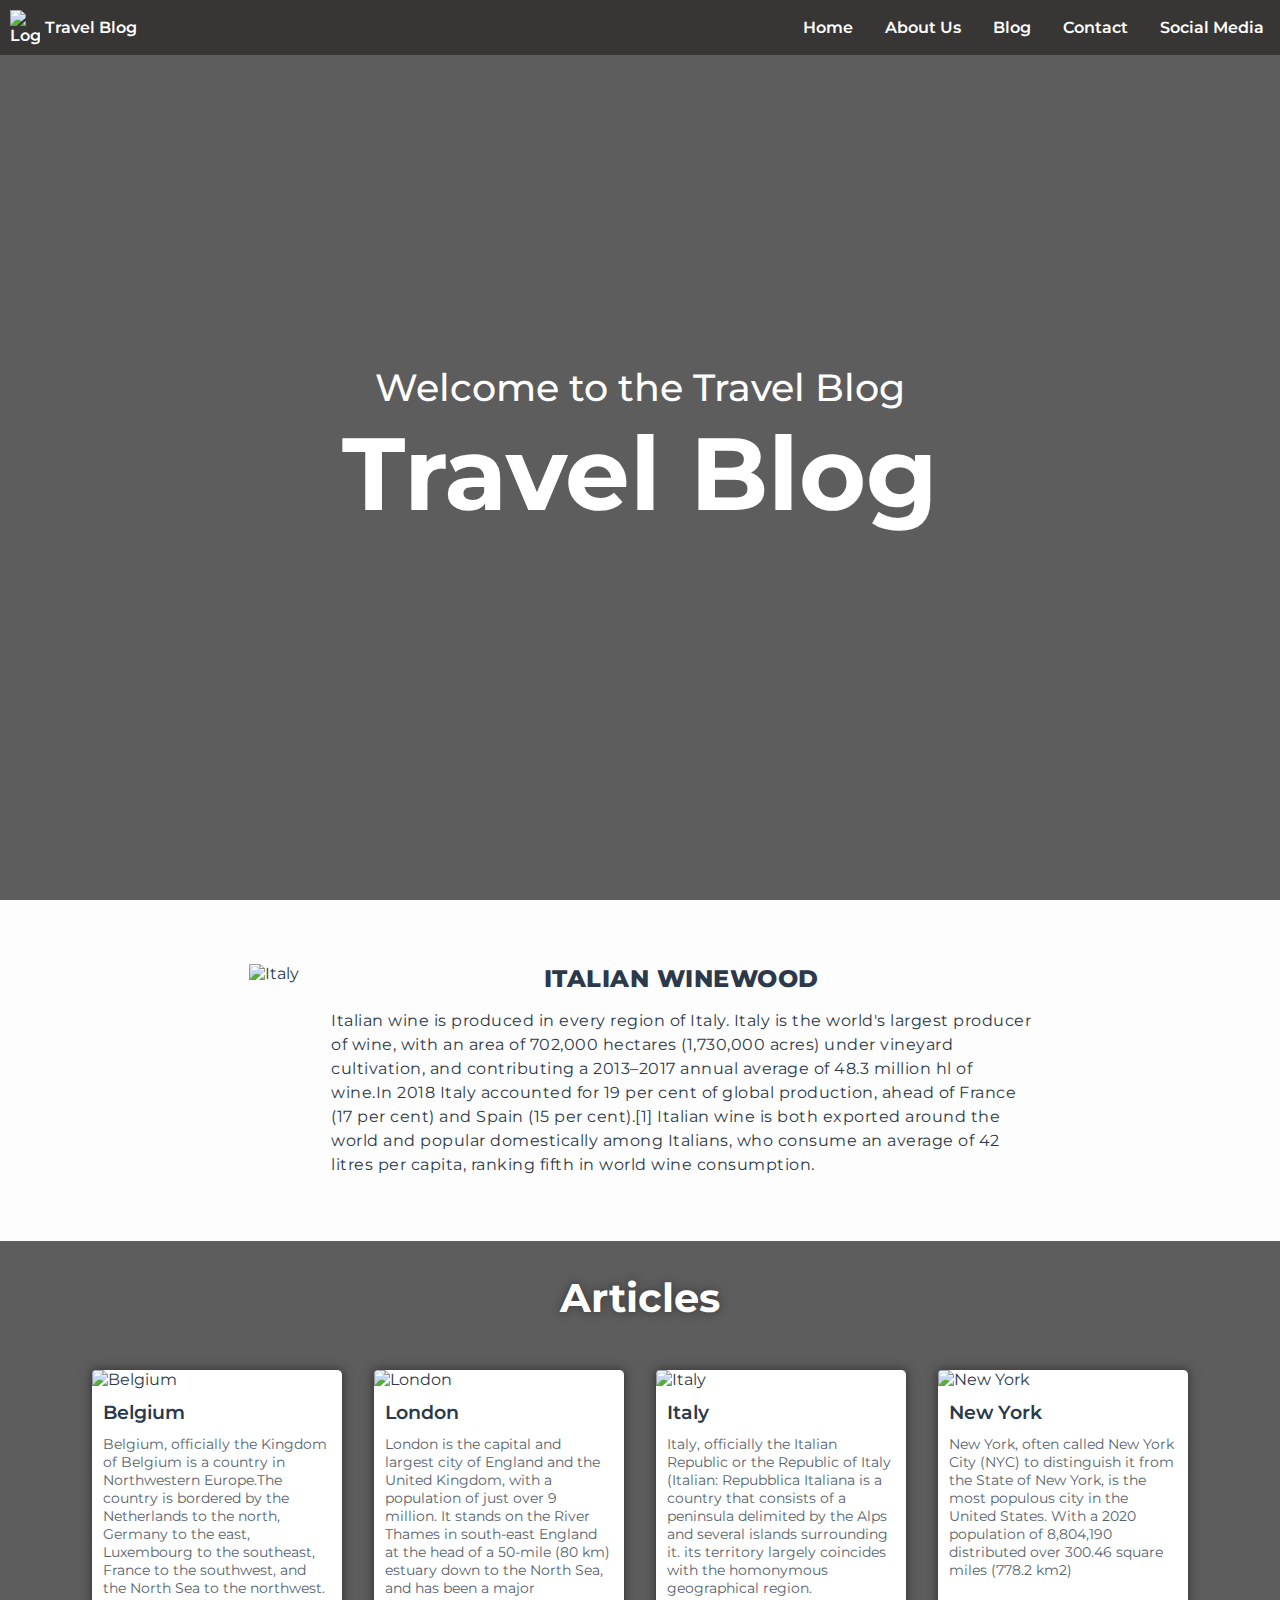
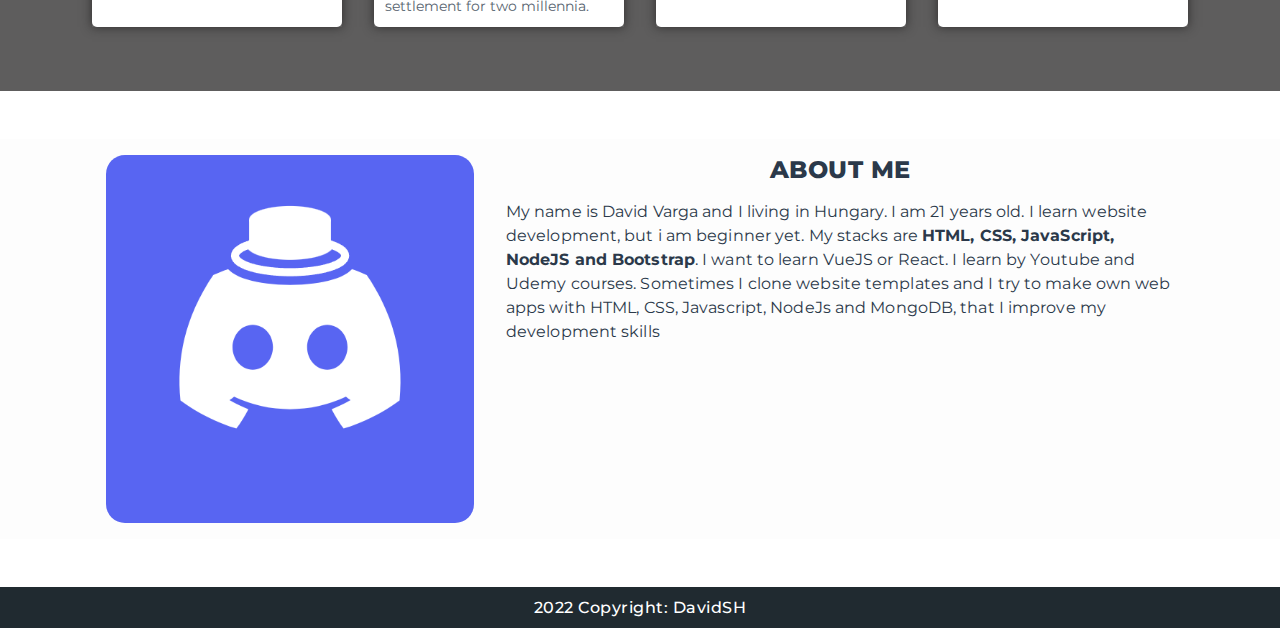
==== index.html @ 3ed5f623 "update" ====
<!DOCTYPE html>
<html lang="hu">
<head>
    <meta charset="UTF-8">
    <meta http-equiv="X-UA-Compatible" content="IE=edge">
    <meta name="viewport" content="width=device-width, initial-scale=1.0">
    <title>Travel Blog</title>
    <link rel="stylesheet" href="css/style.css">
</head>
<body>
    <nav class="mobile-nav">
        <div class="toggle">
            <div class="logo"><img src="img/logo.png" alt="Logo">Travel Blog</div>
            <div class="hamburger-menu">
                <span></span>
                <span></span>
                <span></span>
            </div>
        </div>
        <ul class="dropdown">
            <li><a href="">Home</a></li>
            <li><a href="">About Us</a></li>
            <li><a href="">Blog</a></li>
            <li><a href="">Contact</a></li>
            <li><a href="">Social Media</a></li>
        </ul>
    </nav>
    <nav class="desktop-nav">
        <div class="logo"><img src="img/logo.png" alt="Logo">Travel Blog</div>
        <ul class="nav-links">
            <li><a href="">Home</a></li>
            <li><a href="">About Us</a></li>
            <li><a href="">Blog</a></li>
            <li><a href="">Contact</a></li>
            <li><a href="">Social Media</a></li>
        </ul>
    </nav>

    <header>
        <div class="overlay">
            <div class="header-title">
                <div class="sub-title">Welcome to the Travel Blog</div>
                <div class="title">Travel Blog</div>
            </div>
        </div>
    </header>

    <section class="section1">
        <div class="content">
            <div class="image"><img src="img/section1-image.jpg" alt="Italy"></div>
            <div class="text">
                <h2>Italian winewood</h2>
                <p>Italian wine is produced in every region of Italy. Italy is the world's largest producer of wine, with an area of 702,000 hectares (1,730,000 acres) under vineyard cultivation, and contributing a 2013–2017 annual average of 48.3 million hl of wine.In 2018 Italy accounted for 19 per cent of global production, ahead of France (17 per cent) and Spain (15 per cent).[1] Italian wine is both exported around the world and popular domestically among Italians, who consume an average of 42 litres per capita, ranking fifth in world wine consumption.</p>
            </div>
        </div>
    </section>

    <section class="section2">
        <div class="overlay">
            <div class="content">
                <h2>Articles</h2>
                <div class="cards">
                    <div class="card">
                        <div class="card-body">
                            <img src="img/card-belgium.jpg" alt="Belgium">
                            <div class="card-title">Belgium</div>
                            <div class="card-text">Belgium, officially the Kingdom of Belgium is a country in Northwestern Europe.The country is bordered by the Netherlands to the north, Germany to the east, Luxembourg to the southeast, France to the southwest, and the North Sea to the northwest.</div>
                        </div>
                    </div>
                    <div class="card">
                        <div class="card-body">
                            <img src="img/card-london.jpg" alt="London">
                            <div class="card-title">London</div>
                            <div class="card-text">London is the capital and largest city of England and the United Kingdom, with a population of just over 9 million. It stands on the River Thames in south-east England at the head of a 50-mile (80 km) estuary down to the North Sea, and has been a major settlement for two millennia.</div>
                        </div>
                    </div>
                    <div class="card">
                        <div class="card-body">
                            <img src="img/card-italy.jpg" alt="Italy">
                            <div class="card-title">Italy</div>
                            <div class="card-text">Italy, officially the Italian Republic or the Republic of Italy (Italian: Repubblica Italiana is a country that consists of a peninsula delimited by the Alps and several islands surrounding it. its territory largely coincides with the homonymous geographical region.</div>
                        </div>
                    </div>
                    <div class="card">
                        <div class="card-body">
                            <img src="img/card-newyork.jpg" alt="New York">
                            <div class="card-title">New York</div>
                            <div class="card-text">New York, often called New York City (NYC) to distinguish it from the State of New York, is the most populous city in the United States. With a 2020 population of 8,804,190 distributed over 300.46 square miles (778.2 km2)</div>
                        </div>
                    </div>
                </div>
            </div>
        </div>
    </section>

    <section class="section3">
        <div class="content">
            <img src="img/discord-avatar.png" alt="DavidCW#5389">
            <div class="text">
                <h2>About Me</h2>
                <p>
                My name is David Varga and I living in Hungary. I am 21 years old. I learn website development, but i am beginner yet.
                My stacks are <strong>HTML, CSS, JavaScript, NodeJS and Bootstrap</strong>. I want to learn VueJS or React. I learn by Youtube and Udemy courses.
                Sometimes I clone website templates and I try to make own web apps with HTML, CSS, Javascript, NodeJs and MongoDB, that I improve my development skills 
            </p>
            </div>
        </div>
    </section>

    <footer>
        <h4>2022 Copyright: DavidSH</h4>
    </footer>
    <script src="script/app.js"></script>
</body>
</html>
---- css/style.css ----
/* MAIN SETTINGS */
@import url('https://fonts.googleapis.com/css2?family=Montserrat:wght@300;400;500;600;700&display=swap');
*{
    box-sizing: border-box;
    padding: 0;
    margin: 0;
}
body{
    font-family: 'Montserrat', sans-serif;
    color: white;
}
img{
    width: 100%;
}

/* NAVBAR */
.mobile-nav{
    display: flex;
    flex-direction: column;
    position: absolute;
    top: 0;
    left: 0;
    right: 0;
    z-index: 100;
}
.mobile-nav .toggle{
    display: flex;
    justify-content: space-between;
    align-items: center;
}
.logo{
    margin: 10px;
    display: flex;
    align-items: center;
    color: white;
    font-weight: 600;
}
.logo img{
    width: 30px;
    margin-right: 5px;
}
.mobile-nav .hamburger-menu{
    margin: 10px;
    cursor: pointer;
}
.mobile-nav .hamburger-menu span{
    display: block;
    height: 4px;
    width: 25px;
    margin: 2px 0;
    background-color: white;
}
.mobile-nav .dropdown{
    display: none;
    text-align: center;
    background-color: rgba(46, 44, 44, 0.8);
}
.mobile-nav .dropdown li{
    list-style: none;
    padding: 0.5rem 0;
    transition-duration: 0.3s;
}
.mobile-nav .dropdown li:hover{
    background-color: rgba(92, 89, 89, 0.7);
}
.mobile-nav .dropdown a{
    color: white;
    text-decoration: none;
}
.mobile-toggle{
    display: block !important;
}
.desktop-nav{
    display: none;
    flex-direction: row;
    justify-content: space-between;
    position: absolute;
    top: 0;
    left: 0;
    right: 0;
    z-index: 100;
    background-color: rgba(46, 44, 44, 0.8);
}
.desktop-nav .nav-links{
    display: flex;
    align-items: center;
}
.desktop-nav li{
    list-style: none;
    padding: 1rem;
    transition-duration: 0.3s;
    cursor: pointer;
}
.desktop-nav li:hover{
    background-color: rgba(92, 89, 89, 0.7);
}
.desktop-nav a{
    text-decoration: none;
    color: white;
    font-weight: 600;
}

/* HEADER */
header{
    background-image: url(../img/header.jpg);
    background-position: center;
    background-repeat: no-repeat;
    background-size: cover;
    height: 100vh;
    width: 100%;
}
header .overlay{
    position: absolute;
    top: 0;
    bottom: 0;
    left: 0;
    right: 0;
    min-height: 100vh;
    min-width: 100%;
    max-height: 100vh;
    max-width: 100%;
    background-color: rgba(26, 24, 24, 0.7);
}
header .header-title{
    position: absolute;
    top: 50%;
    left: 50%;
    transform: translate(-50%,-50%);
    text-align: center;
}
header .header-title .sub-title{
    font-weight: 500;
    font-size: calc(100vw - 97vw);
}

header .header-title .title{
    font-weight: 700;
    font-size: calc(100vw - 92vw);
}

/* SECTIONS */
.section1{
    display: flex;
    justify-content: center;
    background-color: #fdfdfd;
    color: #2B394A;
    padding: 3rem 0;
}
.section1 .content{
    max-width: 1200px;
    display: flex;
    flex-wrap: wrap;
    justify-content: center;
}
.section1 .image{
    max-width: 400px;
    margin: 1rem;
}
.section1 .text{
    max-width: 700px;
    margin: 1rem;
}
.section1 .text h2{
    margin-bottom: 1rem;
    text-transform: uppercase;
    letter-spacing: 0.5px;
    font-weight: 800;
    text-align: center;
}
.section1 .text p{
    letter-spacing: 0.5px;
    line-height: 1.5;
}

.section2{
    background-image: url(../img/section2-background.jpg);
    background-position: center;
    background-repeat: no-repeat;
    background-size: cover;
}
.section2 .overlay{
    min-width: 100%;
    min-height: 100%;
    max-width: 100%;
    max-height: 100%;
    background-color: rgba(26, 24, 24, 0.7);
    display: flex;
    justify-content: center;
    padding-bottom: 3rem;
}
.section2 .content{
    max-width: 1200px;
}
.section2 .content h2{
    text-align: center;
    margin: 2rem 0;
    font-size: 2.5rem;
    text-shadow: 0 0 10px rgba(46, 44, 44, 0.8);
}
.section2 .cards{
    display: flex;
    flex-direction: row;
    flex-wrap: wrap;
    justify-content: center;
}
.section2 .card{
    max-width: 350px;
    margin: 1rem;
    color: #2B394A;
    display: table;
    box-shadow: 0 0 10px rgba(26, 24, 24, 0.7);
}
.section2 .card-body{
    background-color: white;
    display: table-cell;
    border-radius: 5px;
}
.section2 .card-body img{
    border-radius: 5px 5px 0 0;
    height: 200px;
    object-fit: cover;
}
.section2 .card-title{
    padding: 0.7rem;
    font-weight: 600;
    font-size: 1.2rem;
}
.section2 .card-text{
    opacity: 0.8;
    font-size: 0.9rem;
    padding: 0 0.7rem 0.7rem 0.7rem;
}

.section3{
    display: flex;
    color: #2B394A;
    background-color: #fdfdfd;
    margin: 3rem 0;
    justify-content: center;
}
.section3 .content{
    max-width: 1200px;
    display: flex;
    flex-wrap: wrap;
    justify-content: center;
}
.section3 img{
    max-width: 400px;
    padding: 1rem;
    border-radius: 35px;
}
.section3 .text{
    max-width: 700px;
    padding: 1rem;
}
.section3 .text h2{
    margin-bottom: 1rem;
    text-transform: uppercase;
    letter-spacing: 0.5px;
    font-weight: 800;
    text-align: center;
}
.section3 .text p{
    letter-spacing: 0.1px;
    line-height: 1.5;
}

/* FOOTER */
footer{
    background-color: #202a30;
}
footer h4{
    padding: 0.7rem 0;
    text-align: center;
    font-weight: 500;
    letter-spacing: 0.5px;
}



@media(min-width: 992px){
    .mobile-nav{
        display: none;
    }
    .desktop-nav{
        display: flex;
    }
    .section2 .card{
        max-width: 250px;
    }
    .section2 .card-body img{
        height: 170px;
    }
}
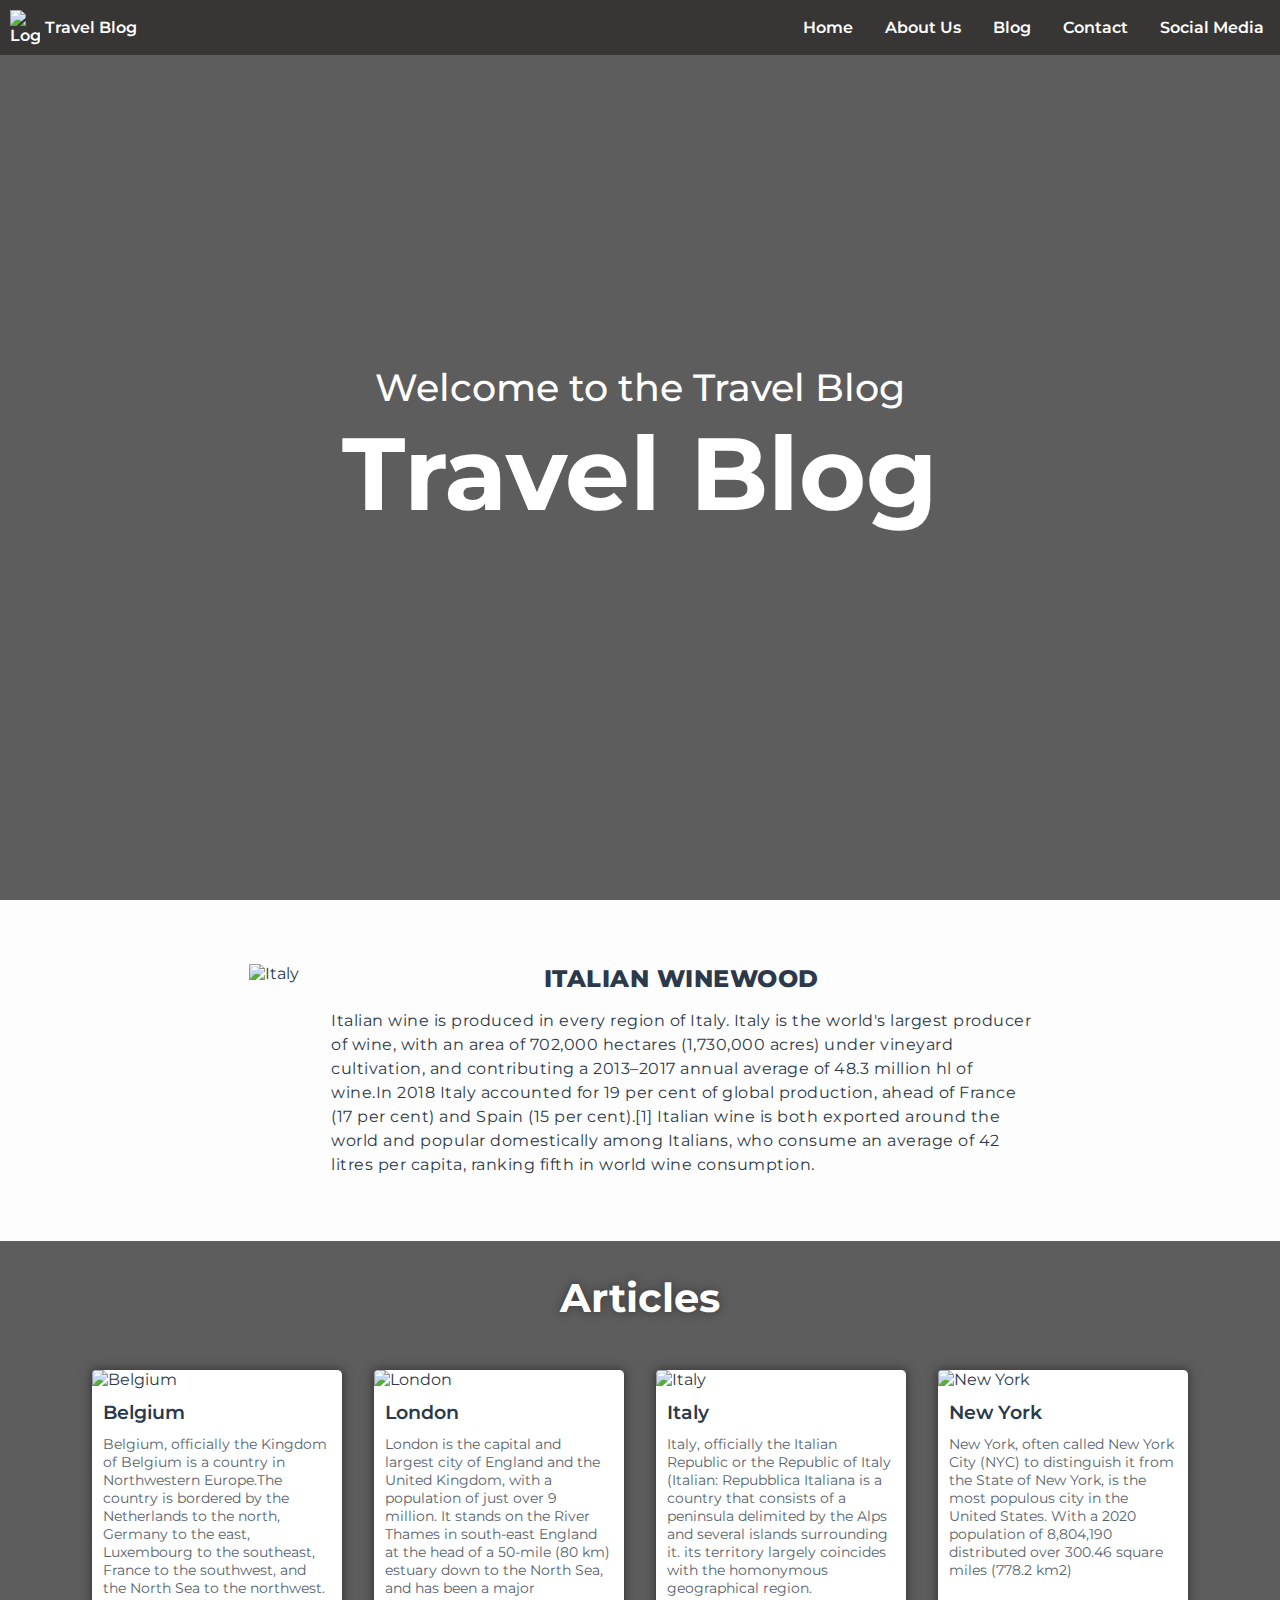
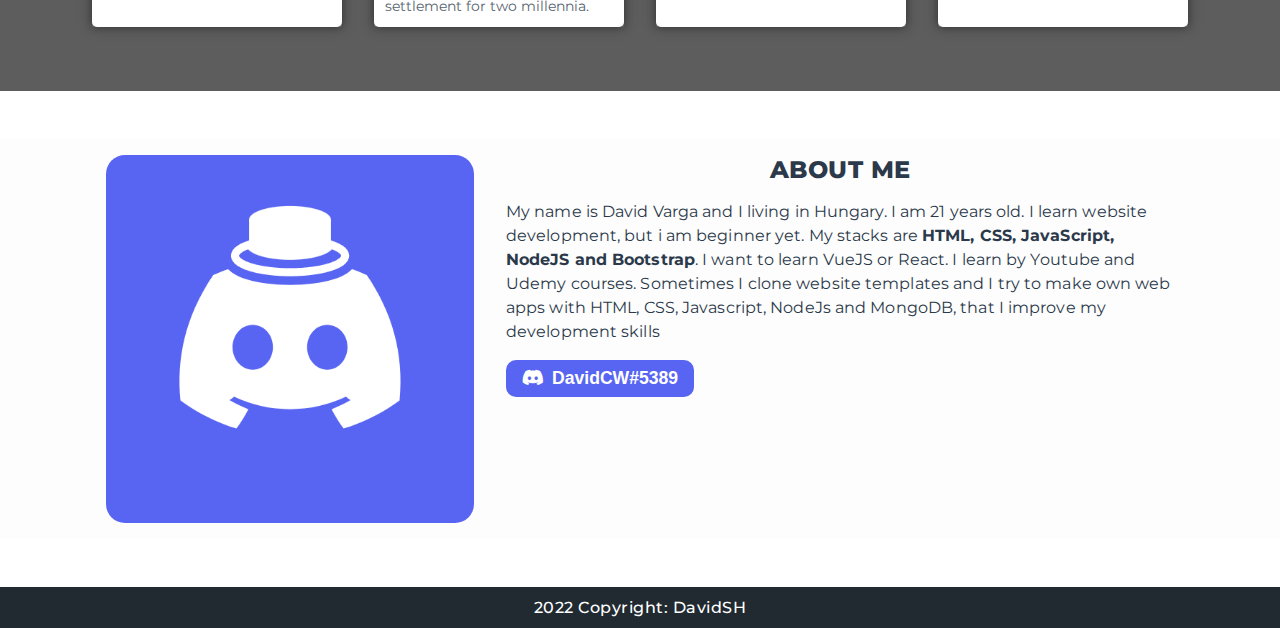
==== commit 6a2d0beb: "update" ====
--- a/index.html
+++ b/index.html
@@ -6,6 +6,7 @@
     <meta name="viewport" content="width=device-width, initial-scale=1.0">
     <title>Travel Blog</title>
     <link rel="stylesheet" href="css/style.css">
+    <link rel="stylesheet" href="https://cdnjs.cloudflare.com/ajax/libs/font-awesome/6.2.0/css/all.min.css">
 </head>
 <body>
     <nav class="mobile-nav">
@@ -102,7 +103,8 @@
                 My name is David Varga and I living in Hungary. I am 21 years old. I learn website development, but i am beginner yet.
                 My stacks are <strong>HTML, CSS, JavaScript, NodeJS and Bootstrap</strong>. I want to learn VueJS or React. I learn by Youtube and Udemy courses.
                 Sometimes I clone website templates and I try to make own web apps with HTML, CSS, Javascript, NodeJs and MongoDB, that I improve my development skills 
-            </p>
+                </p>
+                <button class="discord-button"><i class="fa-brands fa-discord"></i>DavidCW#5389</button>
             </div>
         </div>
     </section>
--- a/css/style.css
+++ b/css/style.css
@@ -263,6 +263,27 @@
 .section3 .text p{
     letter-spacing: 0.1px;
     line-height: 1.5;
+}
+.section3 .discord-button{
+    background-color: #5865f2;
+    border: 0;
+    border-radius: 10px;
+    color: white;
+    font-weight: 600;
+    font-size: 1.1rem;
+    padding: 0.5rem 1rem;
+    margin-top: 1rem;
+    cursor: pointer;
+    transition-duration: 0.3s;
+}
+.section3 .discord-button:hover{
+    background-color: #505cdf;
+}
+.section3 .discord-button img{
+    max-width: 50px;
+}
+.section3 .discord-button i{
+    margin-right: 0.5rem;
 }
 
 /* FOOTER */
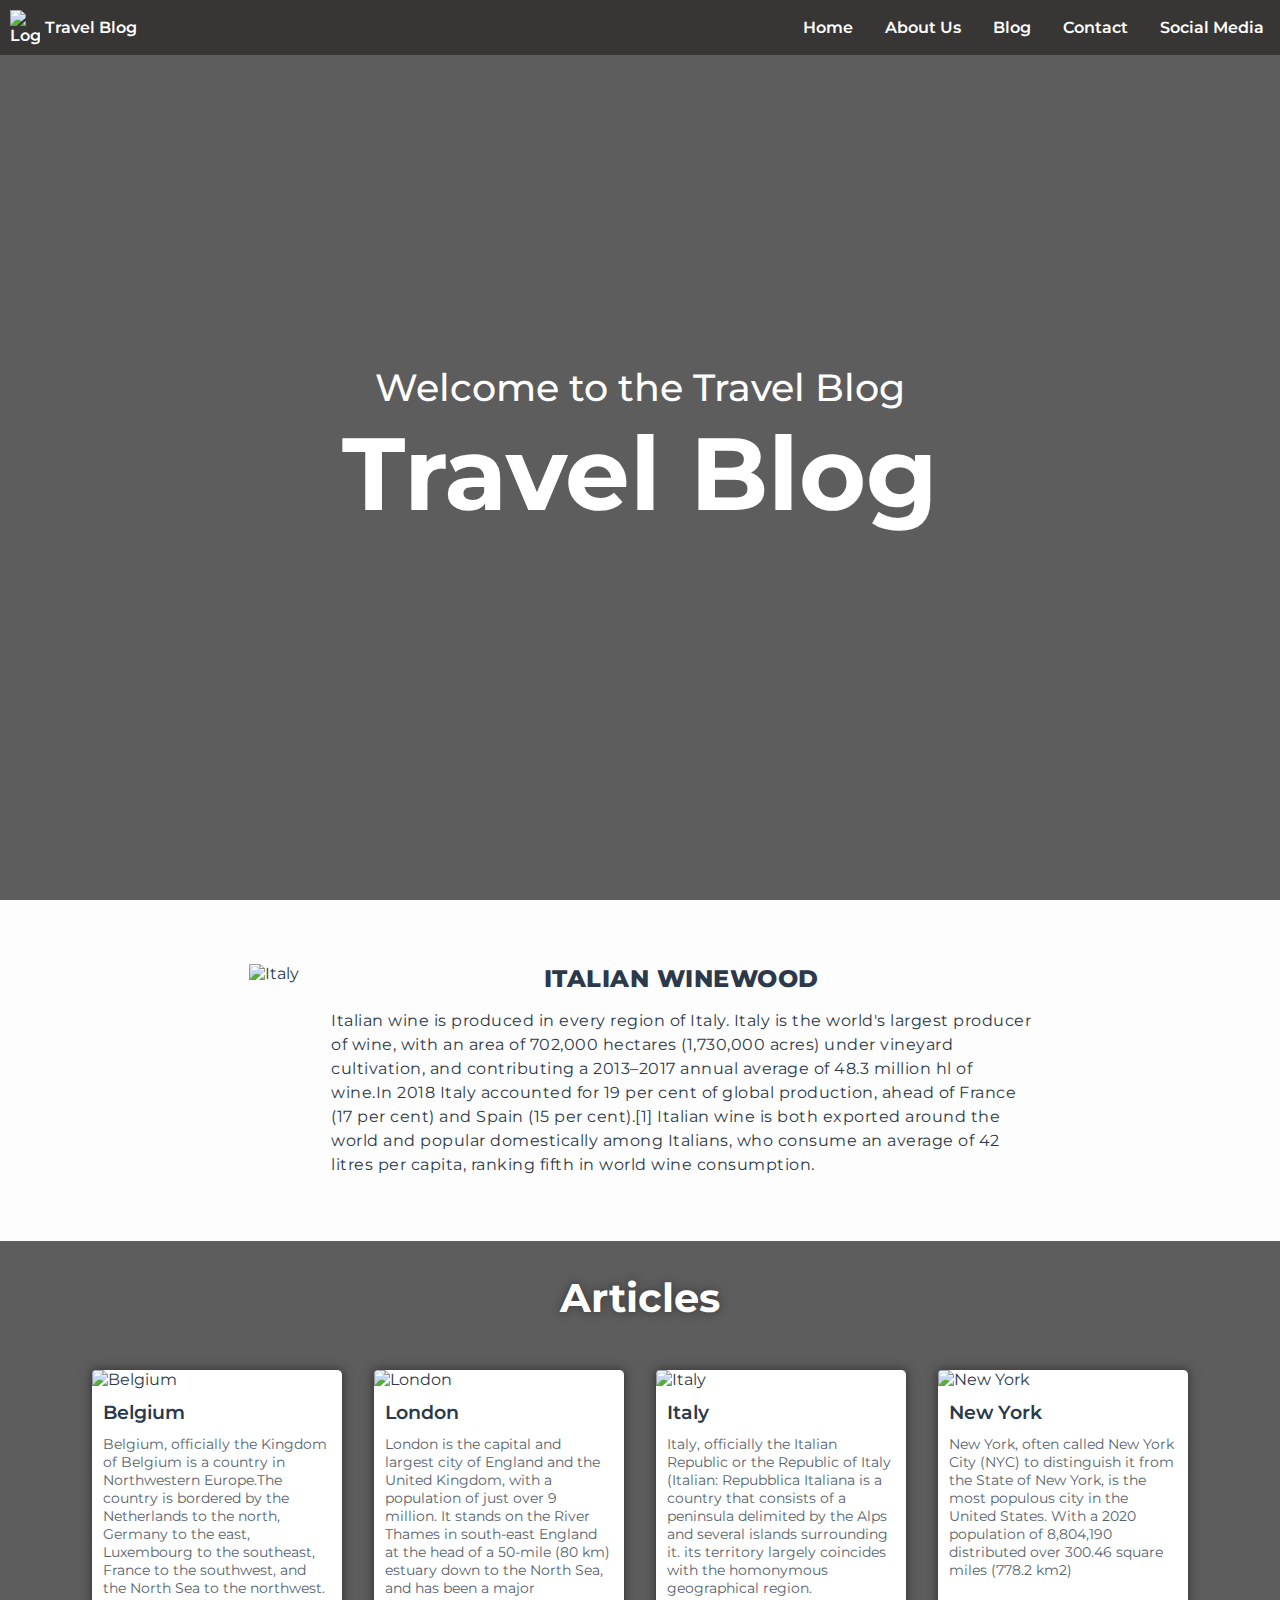
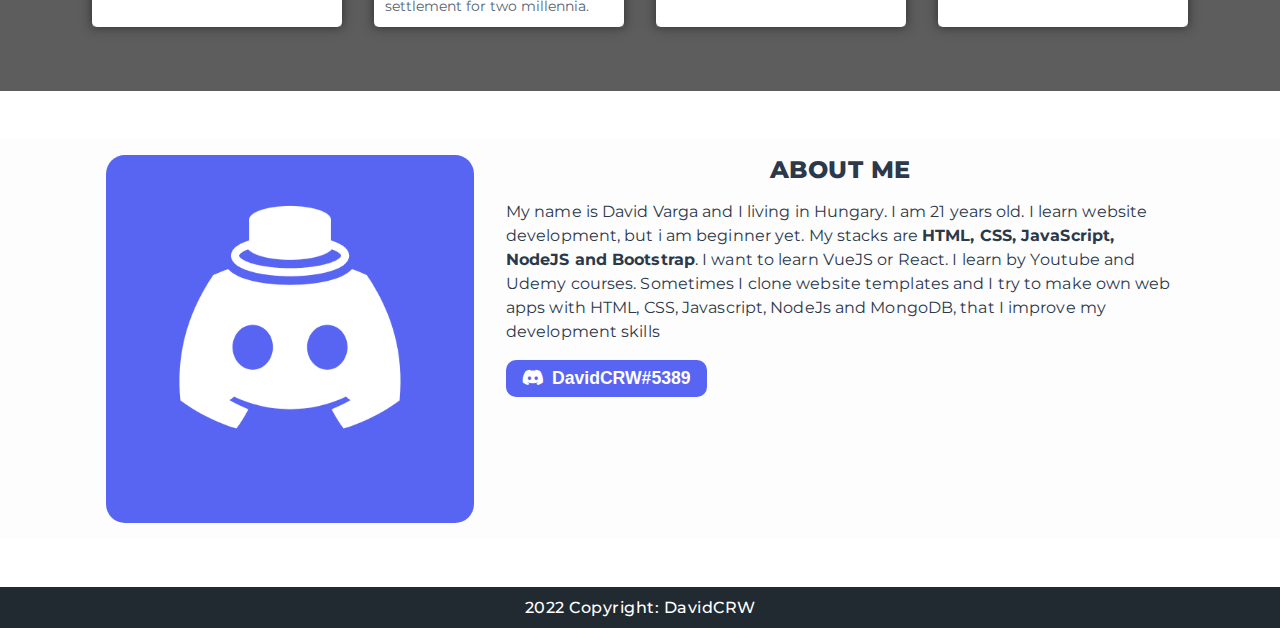
==== commit 1b8275bb: "update" ====
--- a/index.html
+++ b/index.html
@@ -104,13 +104,13 @@
                 My stacks are <strong>HTML, CSS, JavaScript, NodeJS and Bootstrap</strong>. I want to learn VueJS or React. I learn by Youtube and Udemy courses.
                 Sometimes I clone website templates and I try to make own web apps with HTML, CSS, Javascript, NodeJs and MongoDB, that I improve my development skills 
                 </p>
-                <button class="discord-button"><i class="fa-brands fa-discord"></i>DavidCW#5389</button>
+                <button class="discord-button"><i class="fa-brands fa-discord"></i>DavidCRW#5389</button>
             </div>
         </div>
     </section>
 
     <footer>
-        <h4>2022 Copyright: DavidSH</h4>
+        <h4>2022 Copyright: DavidCRW</h4>
     </footer>
     <script src="script/app.js"></script>
 </body>
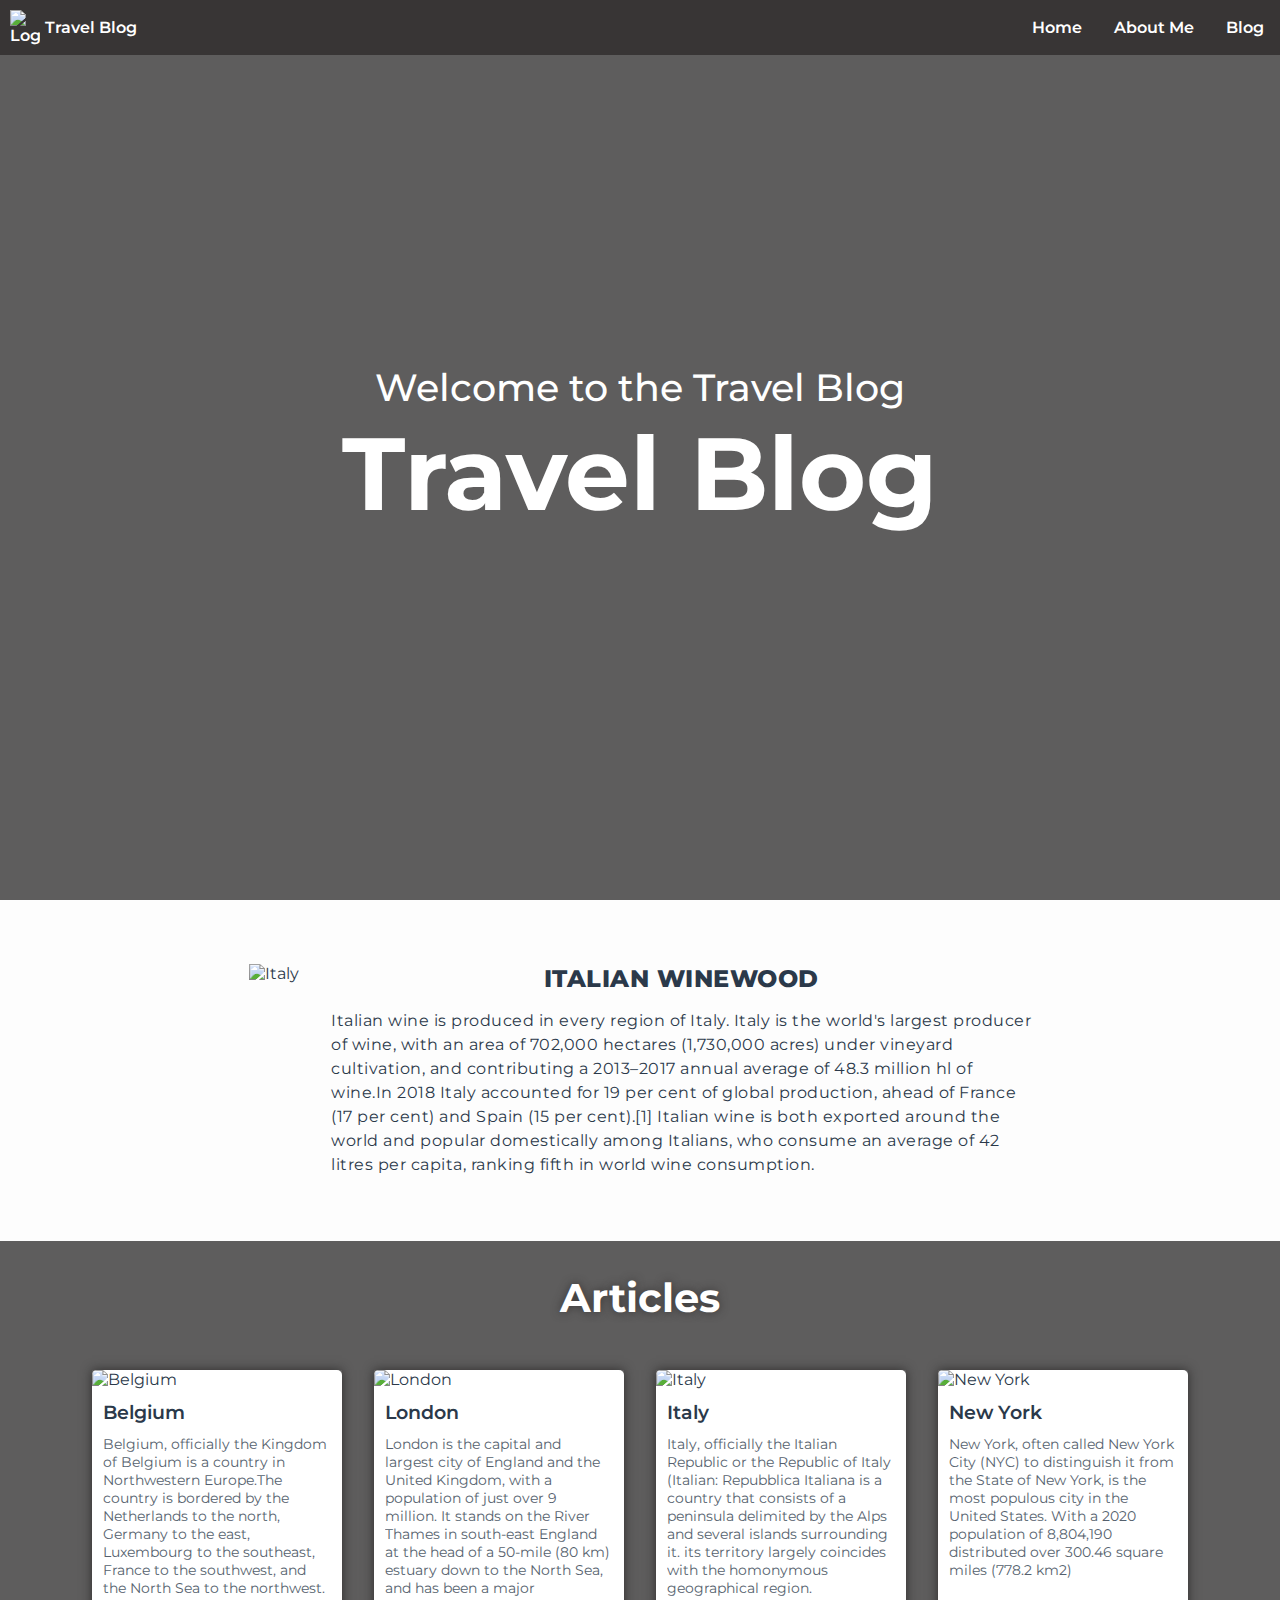
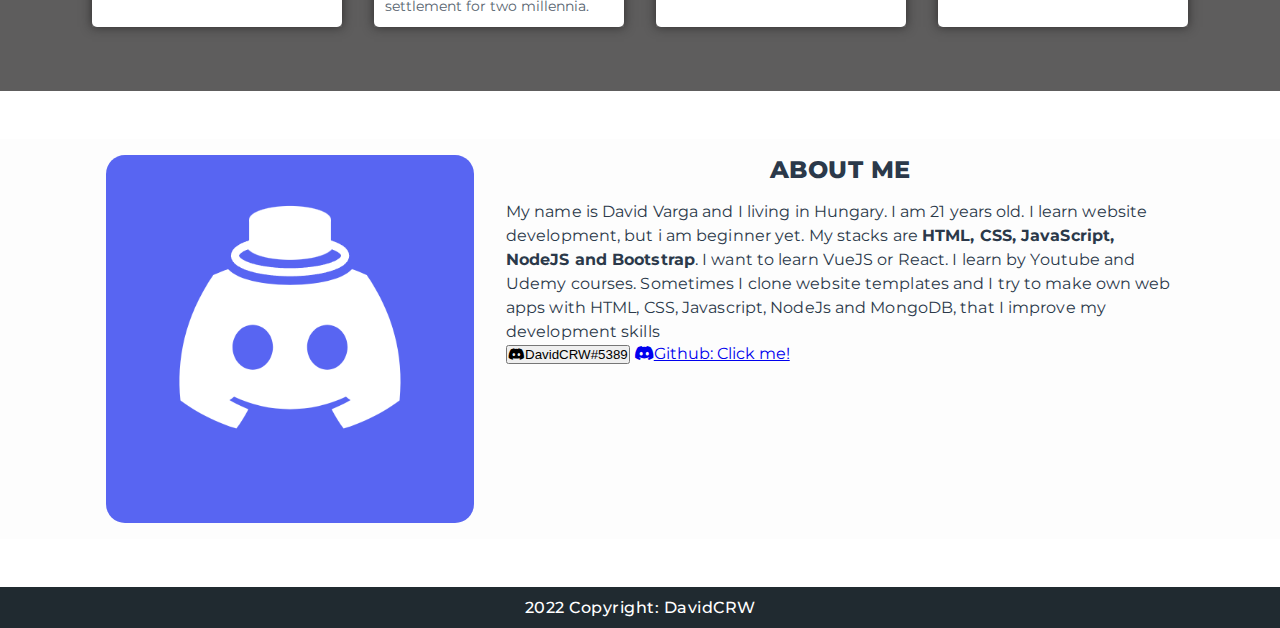
==== commit 96e5dacd: "update" ====
--- a/index.html
+++ b/index.html
@@ -19,21 +19,17 @@
             </div>
         </div>
         <ul class="dropdown">
-            <li><a href="">Home</a></li>
-            <li><a href="">About Us</a></li>
-            <li><a href="">Blog</a></li>
-            <li><a href="">Contact</a></li>
-            <li><a href="">Social Media</a></li>
+            <li><a href="index.html">Home</a></li>
+            <li><a href="#aboutme">About Me</a></li>
+            <li><a href="#blog">Blog</a></li>
         </ul>
     </nav>
     <nav class="desktop-nav">
         <div class="logo"><img src="img/logo.png" alt="Logo">Travel Blog</div>
         <ul class="nav-links">
-            <li><a href="">Home</a></li>
-            <li><a href="">About Us</a></li>
-            <li><a href="">Blog</a></li>
-            <li><a href="">Contact</a></li>
-            <li><a href="">Social Media</a></li>
+            <li><a href="index.html">Home</a></li>
+            <li><a href="#aboutme">About Me</a></li>
+            <li><a href="#blog">Blog</a></li>
         </ul>
     </nav>
 
@@ -56,7 +52,7 @@
         </div>
     </section>
 
-    <section class="section2">
+    <section class="section2" id="blog">
         <div class="overlay">
             <div class="content">
                 <h2>Articles</h2>
@@ -94,7 +90,7 @@
         </div>
     </section>
 
-    <section class="section3">
+    <section class="section3" id="aboutme">
         <div class="content">
             <img src="img/discord-avatar.png" alt="DavidCW#5389">
             <div class="text">
@@ -104,7 +100,10 @@
                 My stacks are <strong>HTML, CSS, JavaScript, NodeJS and Bootstrap</strong>. I want to learn VueJS or React. I learn by Youtube and Udemy courses.
                 Sometimes I clone website templates and I try to make own web apps with HTML, CSS, Javascript, NodeJs and MongoDB, that I improve my development skills 
                 </p>
-                <button class="discord-button"><i class="fa-brands fa-discord"></i>DavidCRW#5389</button>
+                <div class="links">
+                    <button class="button discord"><i class="fa-brands fa-discord"></i>DavidCRW#5389</button>
+                    <a href="https://www.github.com/DavidCRW" class="button github"><i class="fa-brands fa-discord"></i>Github: Click me!</a>
+                </div>
             </div>
         </div>
     </section>
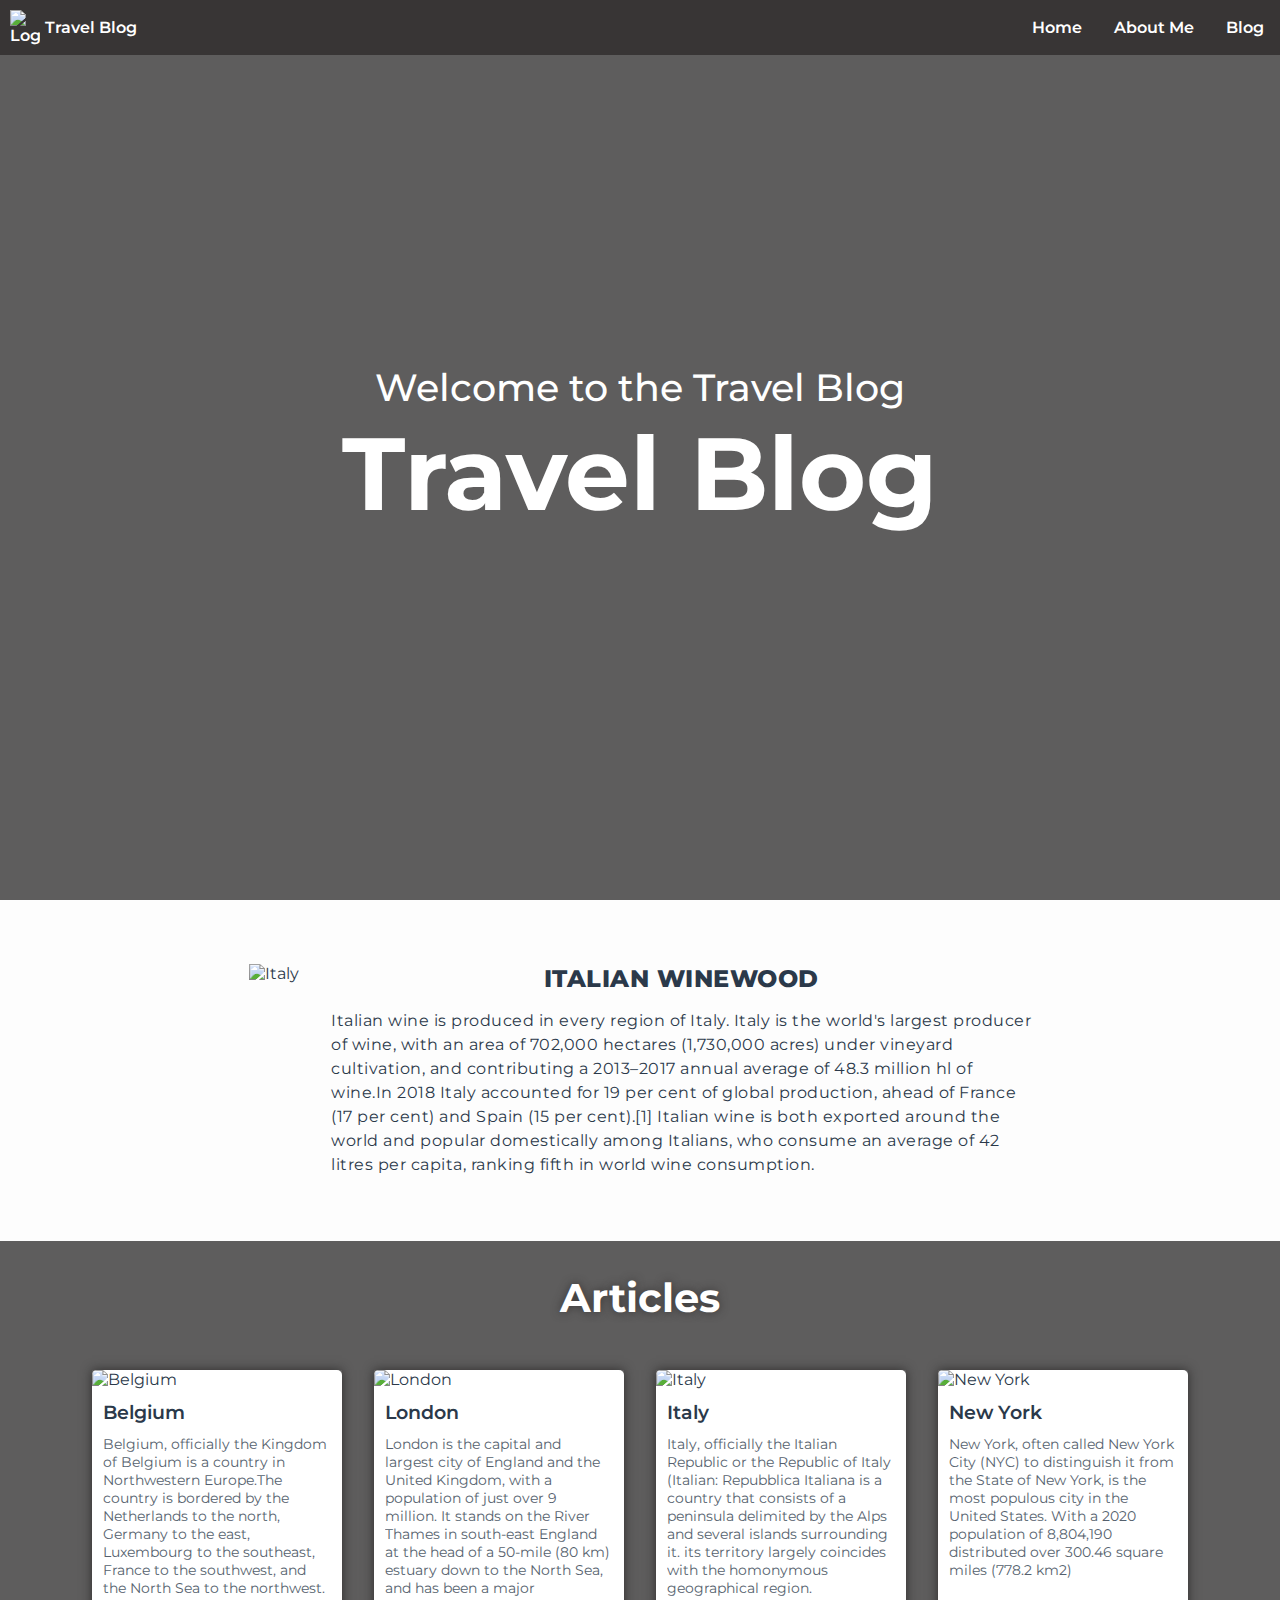
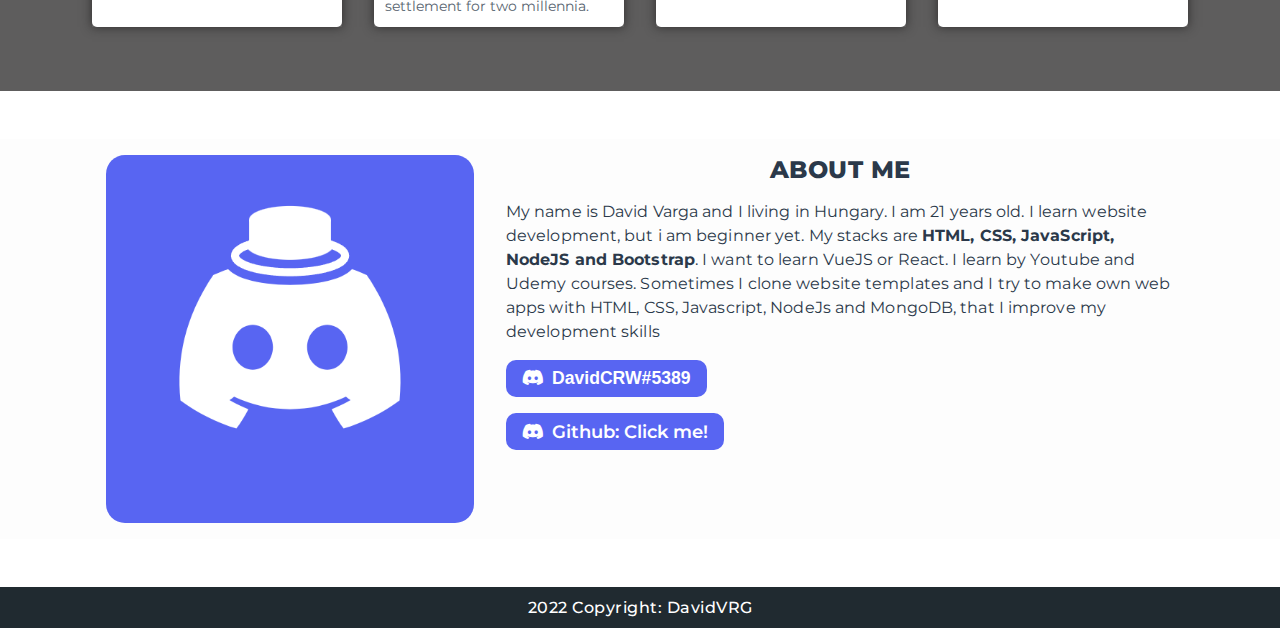
==== commit d1fb5f5b: "update" ====
--- a/index.html
+++ b/index.html
@@ -109,7 +109,7 @@
     </section>
 
     <footer>
-        <h4>2022 Copyright: DavidCRW</h4>
+        <h4>2022 Copyright: DavidVRG</h4>
     </footer>
     <script src="script/app.js"></script>
 </body>
--- a/css/style.css
+++ b/css/style.css
@@ -57,15 +57,16 @@
 }
 .mobile-nav .dropdown li{
     list-style: none;
+}
+.mobile-nav .dropdown a:hover{
+    background-color: rgba(92, 89, 89, 0.7);
+}
+.mobile-nav .dropdown a{
+    display: block;
+    color: white;
+    text-decoration: none;
     padding: 0.5rem 0;
     transition-duration: 0.3s;
-}
-.mobile-nav .dropdown li:hover{
-    background-color: rgba(92, 89, 89, 0.7);
-}
-.mobile-nav .dropdown a{
-    color: white;
-    text-decoration: none;
 }
 .mobile-toggle{
     display: block !important;
@@ -87,17 +88,17 @@
 }
 .desktop-nav li{
     list-style: none;
+}
+.desktop-nav a:hover{
+    background-color: rgba(92, 89, 89, 0.7);
+}
+.desktop-nav a{
+    text-decoration: none;
+    color: white;
+    font-weight: 600;
     padding: 1rem;
     transition-duration: 0.3s;
     cursor: pointer;
-}
-.desktop-nav li:hover{
-    background-color: rgba(92, 89, 89, 0.7);
-}
-.desktop-nav a{
-    text-decoration: none;
-    color: white;
-    font-weight: 600;
 }
 
 /* HEADER */
@@ -264,7 +265,12 @@
     letter-spacing: 0.1px;
     line-height: 1.5;
 }
-.section3 .discord-button{
+.section3 .links{
+    display: flex;
+    flex-direction: column;
+    align-items: center;
+}
+.section3 .button{
     background-color: #5865f2;
     border: 0;
     border-radius: 10px;
@@ -275,14 +281,19 @@
     margin-top: 1rem;
     cursor: pointer;
     transition-duration: 0.3s;
-}
-.section3 .discord-button:hover{
+    text-align: center;
+    max-width: 250px;
+}
+.section3 .github{
+    text-decoration: none;
+}
+.section3 .button:hover{
     background-color: #505cdf;
 }
-.section3 .discord-button img{
+.section3 .button img{
     max-width: 50px;
 }
-.section3 .discord-button i{
+.section3 .button i{
     margin-right: 0.5rem;
 }
 
@@ -297,8 +308,6 @@
     letter-spacing: 0.5px;
 }
 
-
-
 @media(min-width: 992px){
     .mobile-nav{
         display: none;
@@ -312,4 +321,12 @@
     .section2 .card-body img{
         height: 170px;
     }
+    .blog-page .content h2{
+        margin-top: 0rem;
+    }
+    .section3 .links{
+        display: flex;
+        flex-direction: column;
+        align-items: flex-start;
+    }
 }